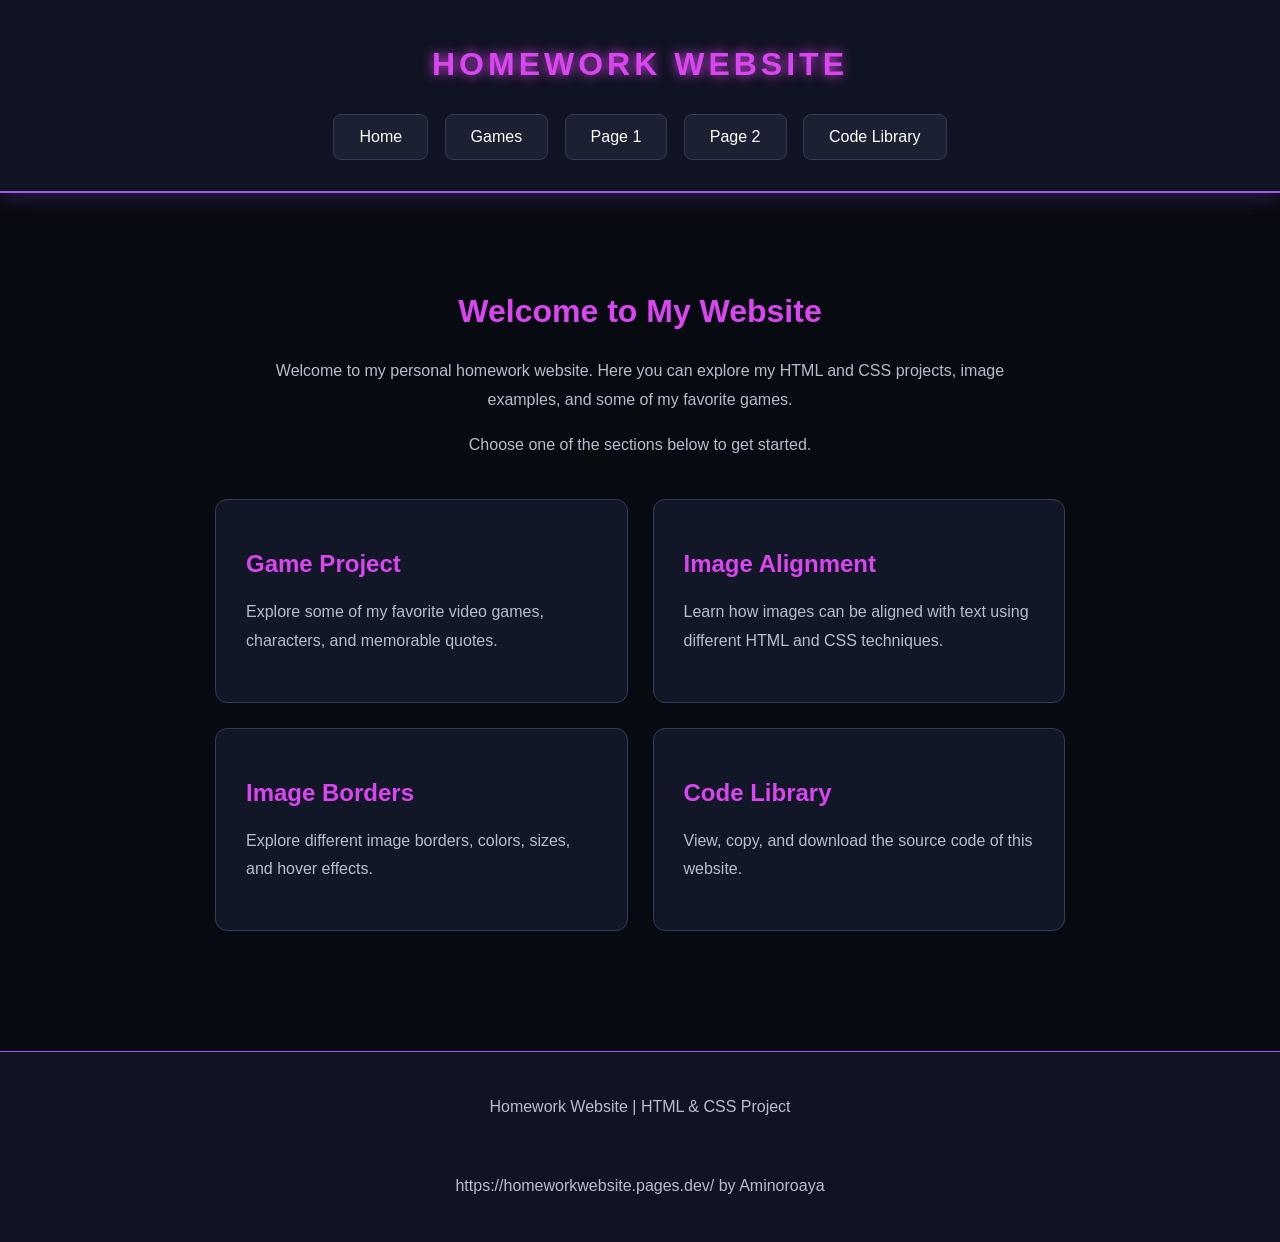
==== index.html @ 8452961e "Add files via upload" ====
<!DOCTYPE html>
<html lang="en">

<head>
    <meta charset="UTF-8">
    <meta name="viewport" content="width=device-width, initial-scale=1.0">
    <title>Homework Website</title>
    <link rel="stylesheet" href="style.css">
</head>

<body>

    <header>
        <h1>HOMEWORK WEBSITE</h1>

        <nav>
            <a href="index.html">Home</a>
            <a href="game.html">Games</a>
            <a href="page1.html">Page 1</a>
            <a href="page2.html">Page 2</a>
            <a href="code.html">Code Library</a>
        </nav>
    </header>

    <main>

        <section class="intro">
            <h2>Welcome to My Website</h2>

            <p>
                Welcome to my personal homework website.
                Here you can explore my HTML and CSS projects,
                image examples, and some of my favorite games.
            </p>

            <p>
                Choose one of the sections below to get started.
            </p>
        </section>

        <section class="action-grid">

            <a href="game.html" class="action-card">
                <h2>Game Project</h2>
                <p>
                    Explore some of my favorite video games,
                    characters, and memorable quotes.
                </p>
            </a>

            <a href="page1.html" class="action-card">
                <h2>Image Alignment</h2>
                <p>
                    Learn how images can be aligned with text
                    using different HTML and CSS techniques.
                </p>
            </a>

            <a href="page2.html" class="action-card">
                <h2>Image Borders</h2>
                <p>
                    Explore different image borders,
                    colors, sizes, and hover effects.
                </p>
            </a>

            <a href="code.html" class="action-card">
                <h2>Code Library</h2>
                <p>
                    View, copy, and download the source code
                    of this website.
                </p>
            </a>

        </section>

    </main>

    <footer>
        <p>Homework Website | HTML & CSS Project</p>
        <br>
        <p>https://homeworkwebsite.pages.dev/ by Aminoroaya</p>
    </footer>

</body>

</html>
---- style.css ----
/* GENERAL */

body {
    margin: 0;
    background-color: #080a12;
    color: white;
    font-family: Arial;
}


/* HEADER */

header {
    background-color: #101321;
    padding: 25px;
    text-align: center;
    border-bottom: 2px solid #a855f7;
    box-shadow: 0 3px 20px #a855f744;
}

header h1 {
    color: #d946ef;
    font-size: 32px;
    letter-spacing: 4px;
    text-shadow: 0 0 12px #d946ef;
}


/* NAVIGATION */

nav {
    margin-top: 25px;
}

nav a {
    display: inline-block;
    color: #ffffff;
    text-decoration: none;
    background-color: #1b2033;
    border: 1px solid #353b55;
    padding: 13px 25px;
    margin: 6px;
    border-radius: 8px;
    transition: 0.3s;
}

nav a:hover {
    background-color: #a855f7;
    border-color: #d946ef;
    color: white;
    box-shadow: 0 0 15px #a855f7;
    transform: translateY(-3px);
}


/* MAIN */

main {
    max-width: 1100px;
    margin: 40px auto;
    padding: 20px;
}

h2 {
    color: #22d3ee;
}

p {
    color: #b8bdcc;
    line-height: 1.8;
}


/* INTRO */

.intro {
    text-align: center;
    margin: 40px auto;
    max-width: 750px;
}

.intro h2 {
    color: #d946ef;
    font-size: 32px;
}


/* INDEX */

.action-grid {
    display: grid;
    grid-template-columns: repeat(2, 1fr);
    gap: 25px;
    max-width: 850px;
    margin: 40px auto;
}

.action-card {
    display: block;
    background-color: #121728;
    border: 1px solid #343b55;
    border-radius: 12px;
    padding: 30px;
    color: white;
    text-decoration: none;
    transition: 0.3s;
}

.action-card h2 {
    color: #d946ef;
}

.action-card:hover {
    transform: translateY(-6px);
    border-color: #22d3ee;
    box-shadow: 0 0 20px #22d3ee44;
}


/* GAME */

.game {
    background-color: #141827;
    border: 1px solid #343b55;
    border-radius: 12px;
    padding: 25px;
    margin: 25px auto;
    max-width: 750px;
    transition: 0.3s;
}

.game:hover {
    transform: translateY(-5px);
    border-color: #d946ef;
    box-shadow: 0 0 18px #a855f744;
}

.game h2 {
    color: var(--color);
}

blockquote {
    background-color: #20263a;
    border-left: 3px solid var(--color);
    padding: 15px;
    color: white;
    text-align: left;
}

em {
    color: var(--color);
}


/* PAGE1 */

.box {
    background-color: #141827;
    border: 1px solid #343b55;
    border-radius: 10px;
    padding: 20px;
    margin: 20px auto;
    max-width: 850px;
    text-align: left;
}

.box h3 {
    color: #22d3ee;
}

.box img {
    width: 42px;
    height: 42px;
}

.bottom {
    vertical-align: bottom;
}

.middle {
    vertical-align: middle;
}

.top {
    vertical-align: top;
}

.right {
    float: right;
}

.left {
    float: left;
}

.clear {
    clear: both;
}

.indent {
    margin-left: 20px;
}


/* PAGE2 */

.gallery {
    background-color: #141827;
    border: 1px solid #343b55;
    border-radius: 12px;
    padding: 25px;
    margin: 25px auto;
    max-width: 850px;
}

.gallery img {
    border-color: #a855f7;
    border-width: 4px;
    border-style: solid;

    width: 130px;
    height: 65px;

    padding: 5px;
    margin: 12px;

    border-radius: 8px;
    box-shadow: 0 0 12px #a855f744;
}

.gallery img:hover {
    border-color: #22d3ee;
}


/* CODE */

.code-card {
    background-color: #111626;
    border: 1px solid #353b55;
    border-radius: 12px;
    padding: 20px;
    margin: 20px auto;
}

pre {
    background-color: #080a12;
    color: #22d3ee;
    padding: 20px;
    border-radius: 8px;
    overflow-x: auto;
    text-align: left;
}

code {
    font-family: Consolas, monospace;
}


/* BUTTONS */

.button {
    display: inline-block;
    background-color: #a855f7;
    color: white;
    text-decoration: none;
    padding: 13px 25px;
    margin: 8px;
    border-radius: 8px;
    transition: 0.3s;
}

.button:hover {
    background-color: #22d3ee;
    color: #080a12;
    box-shadow: 0 0 15px #22d3ee;
}


/* FOOTER */

footer {
    background-color: #101321;
    border-top: 1px solid #a855f7;
    text-align: center;
    padding: 25px;
    margin-top: 60px;
}


/* MOBILE */

@media (max-width: 600px) {

    header h1 {
        font-size: 24px;
    }

    nav a {
        padding: 10px 15px;
        margin: 4px;
    }

    .action-grid {
        grid-template-columns: 1fr;
    }

    main {
        padding: 12px;
    }

}
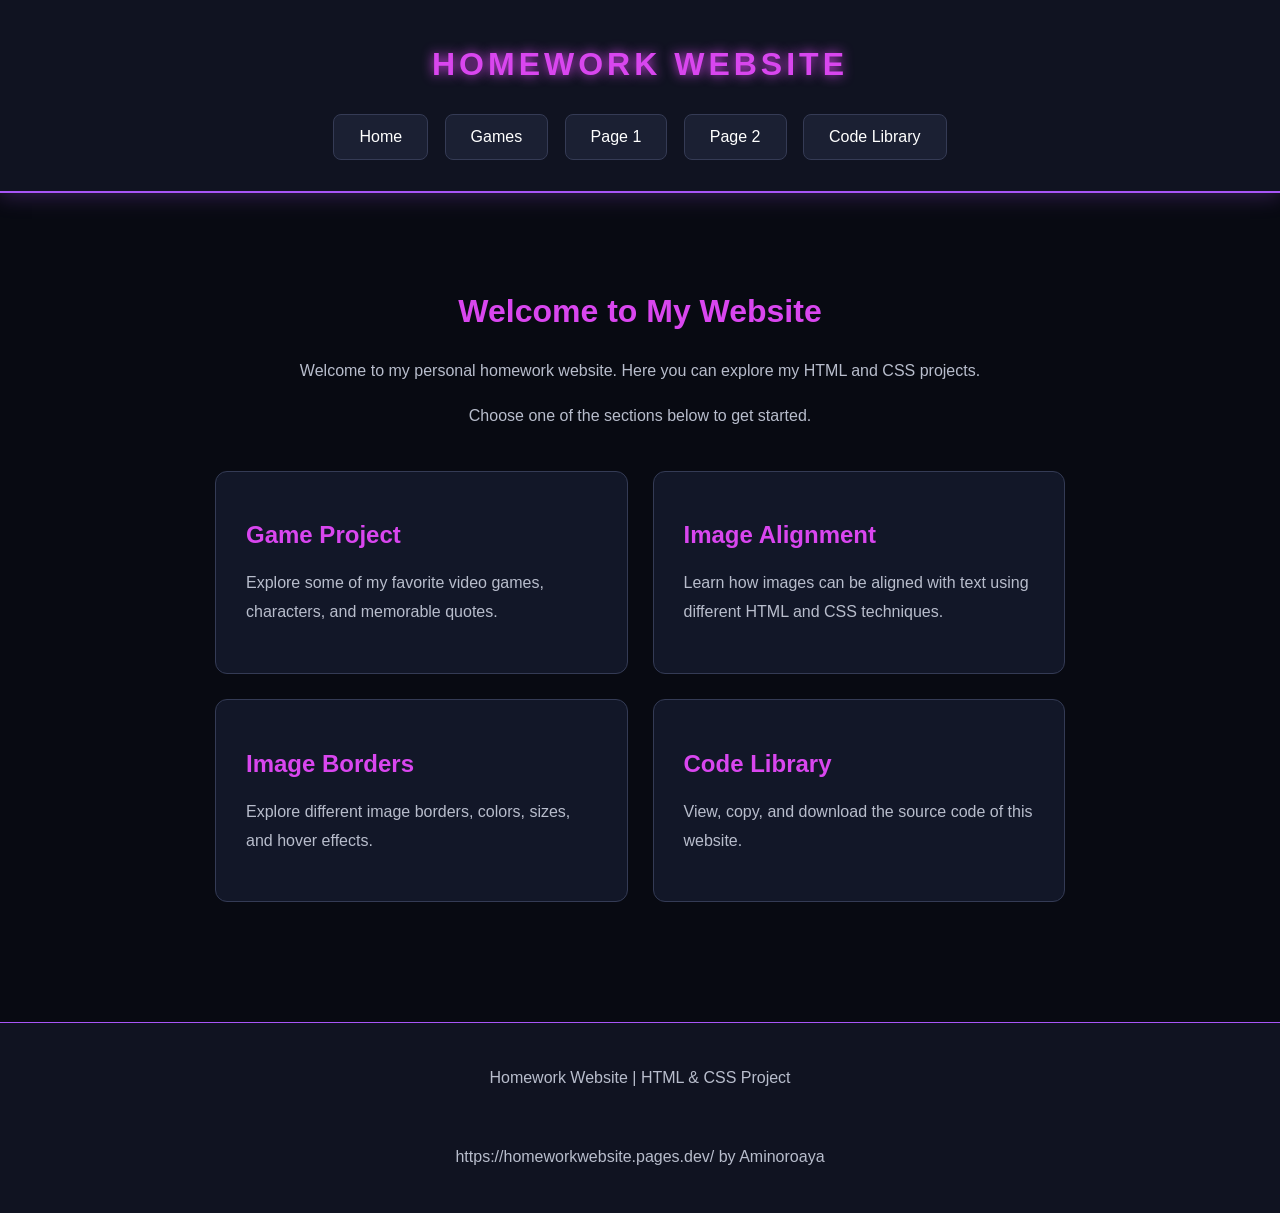
==== commit a8998030: "index.html" ====
--- a/index.html
+++ b/index.html
@@ -30,8 +30,7 @@
 
             <p>
                 Welcome to my personal homework website.
-                Here you can explore my HTML and CSS projects,
-                image examples, and some of my favorite games.
+                Here you can explore my HTML and CSS projects.
             </p>
 
             <p>
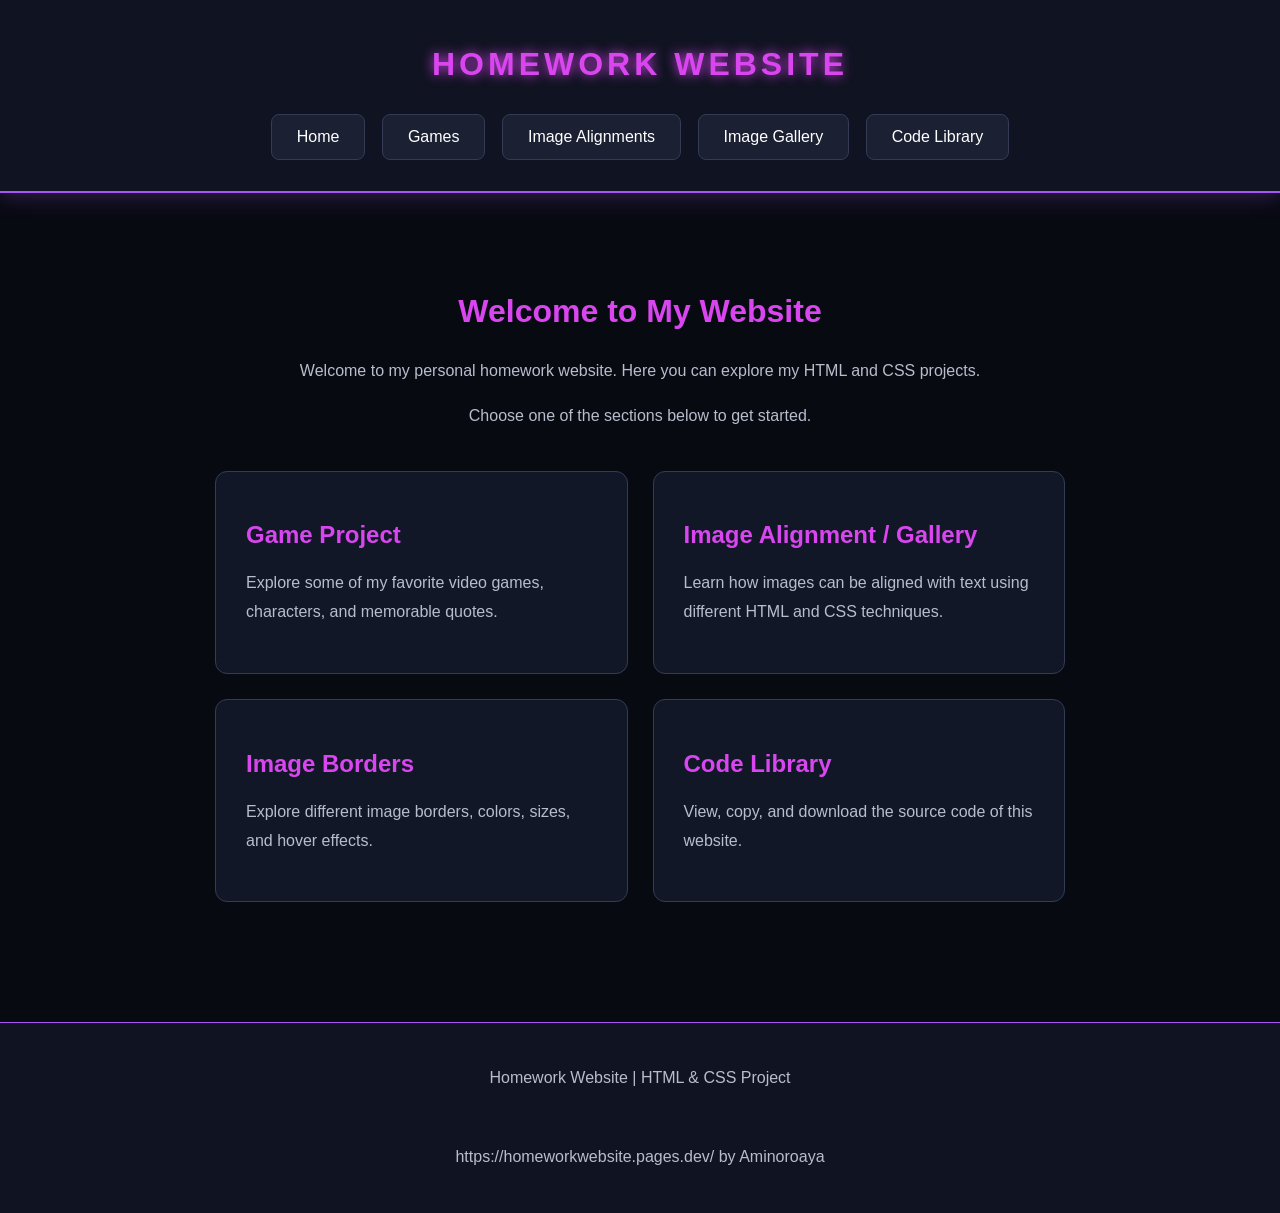
==== commit f1cdb90b: "index.html" ====
--- a/index.html
+++ b/index.html
@@ -17,8 +17,8 @@
         <nav>
             <a href="index.html">Home</a>
             <a href="game.html">Games</a>
-            <a href="page1.html">Page 1</a>
-            <a href="page2.html">Page 2</a>
+            <a href="page1.html">Image Alignments</a>
+            <a href="page2.html">Image Gallery</a>
             <a href="code.html">Code Library</a>
         </nav>
     </header>
@@ -49,7 +49,7 @@
             </a>
 
             <a href="page1.html" class="action-card">
-                <h2>Image Alignment</h2>
+                <h2>Image Alignment / Gallery</h2>
                 <p>
                     Learn how images can be aligned with text
                     using different HTML and CSS techniques.
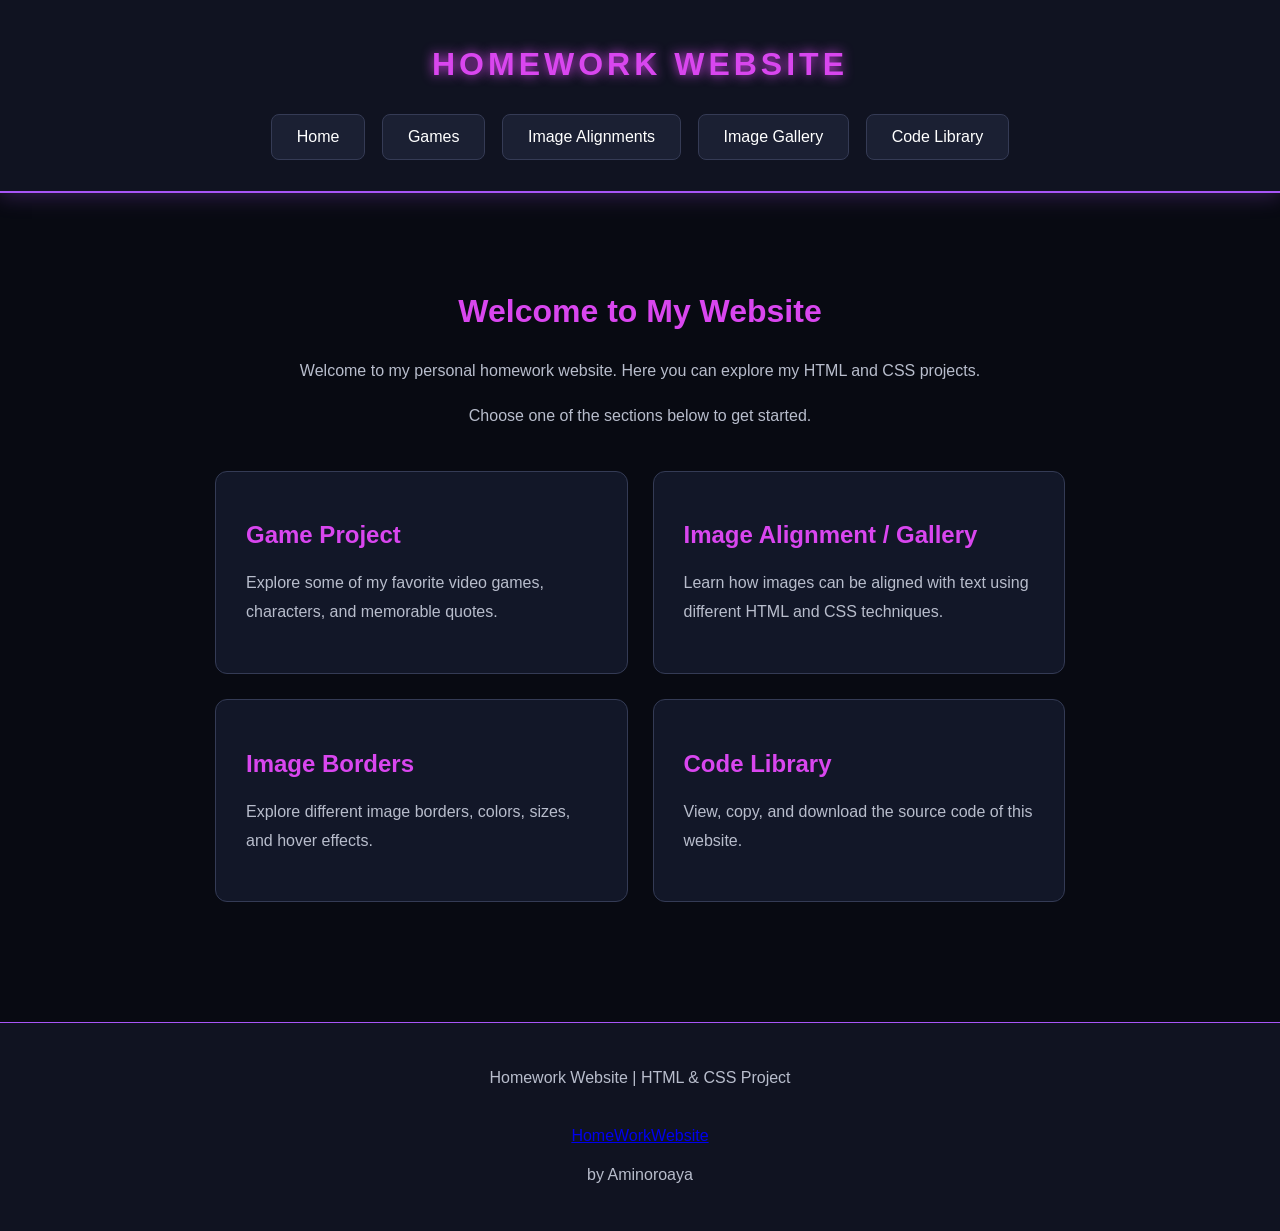
==== commit 8ff1b563: "index.html" ====
--- a/index.html
+++ b/index.html
@@ -1,4 +1,3 @@
-
 <!DOCTYPE html>
 <html lang="en">
 
@@ -79,7 +78,7 @@
     <footer>
         <p>Homework Website | HTML & CSS Project</p>
         <br>
-        <p>https://homeworkwebsite.pages.dev/ by Aminoroaya</p>
+        <a href="https://infernum0.github.io/HomeworkWebsite/">HomeWorkWebsite</a><p>by Aminoroaya</p>
     </footer>
 
 </body>
--- a/style.css
+++ b/style.css
@@ -1,4 +1,3 @@
-
 /* GENERAL */
 
 body {
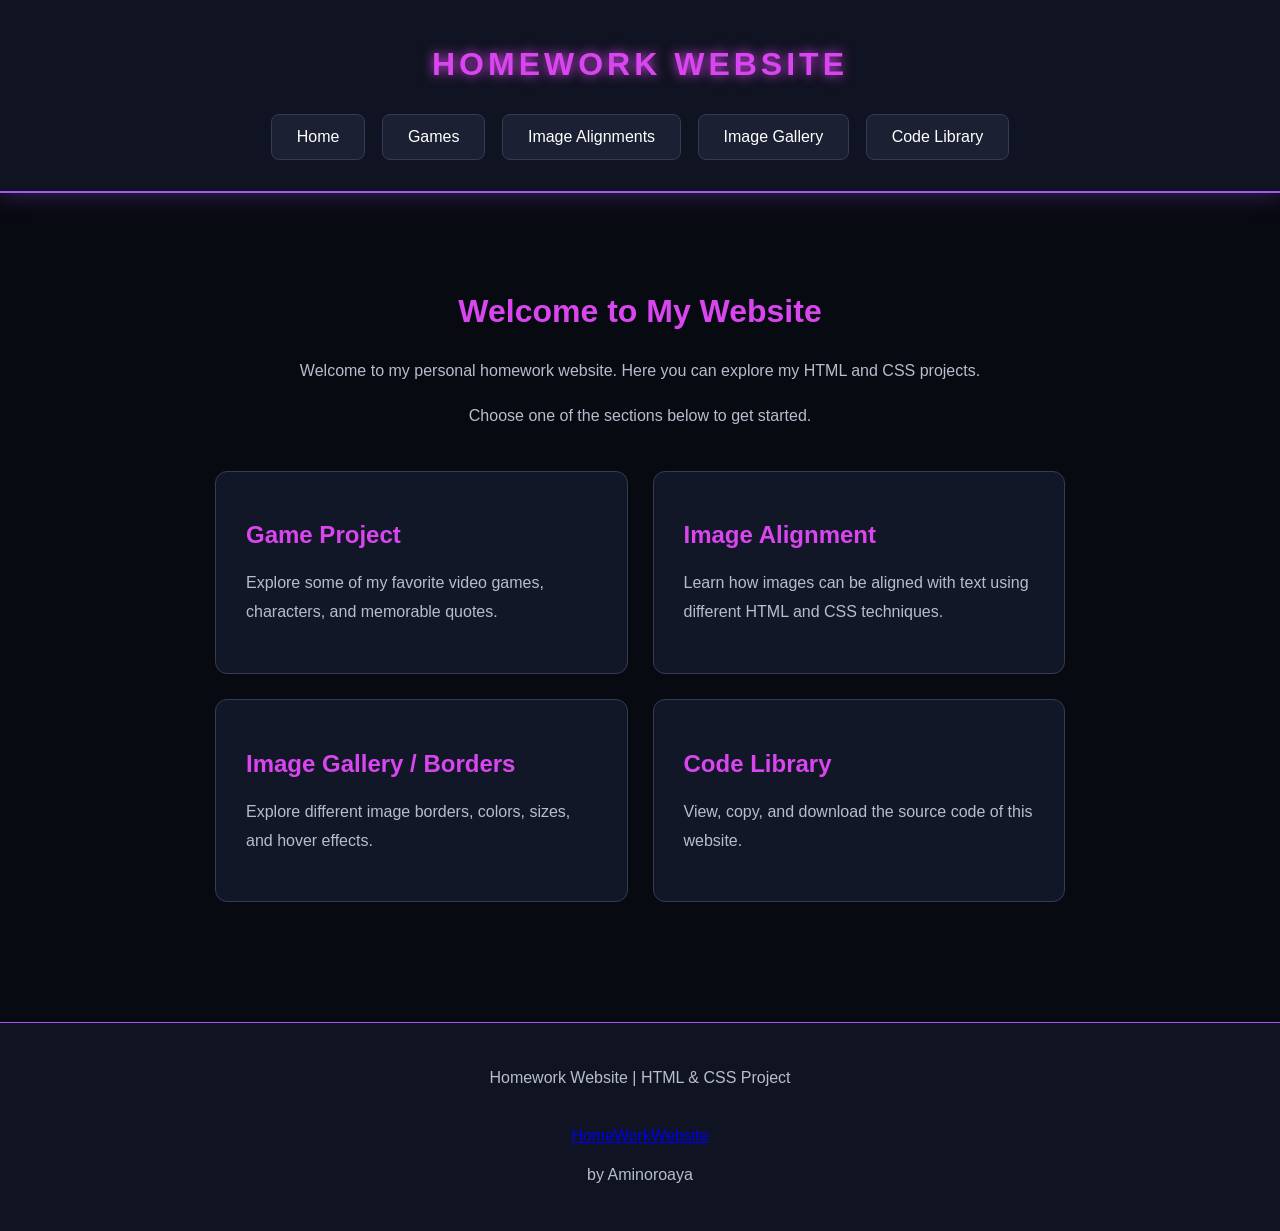
==== commit 10a3769b: "index.html" ====
--- a/index.html
+++ b/index.html
@@ -48,7 +48,7 @@
             </a>
 
             <a href="page1.html" class="action-card">
-                <h2>Image Alignment / Gallery</h2>
+                <h2>Image Alignment</h2>
                 <p>
                     Learn how images can be aligned with text
                     using different HTML and CSS techniques.
@@ -56,7 +56,7 @@
             </a>
 
             <a href="page2.html" class="action-card">
-                <h2>Image Borders</h2>
+                <h2>Image Gallery / Borders</h2>
                 <p>
                     Explore different image borders,
                     colors, sizes, and hover effects.
